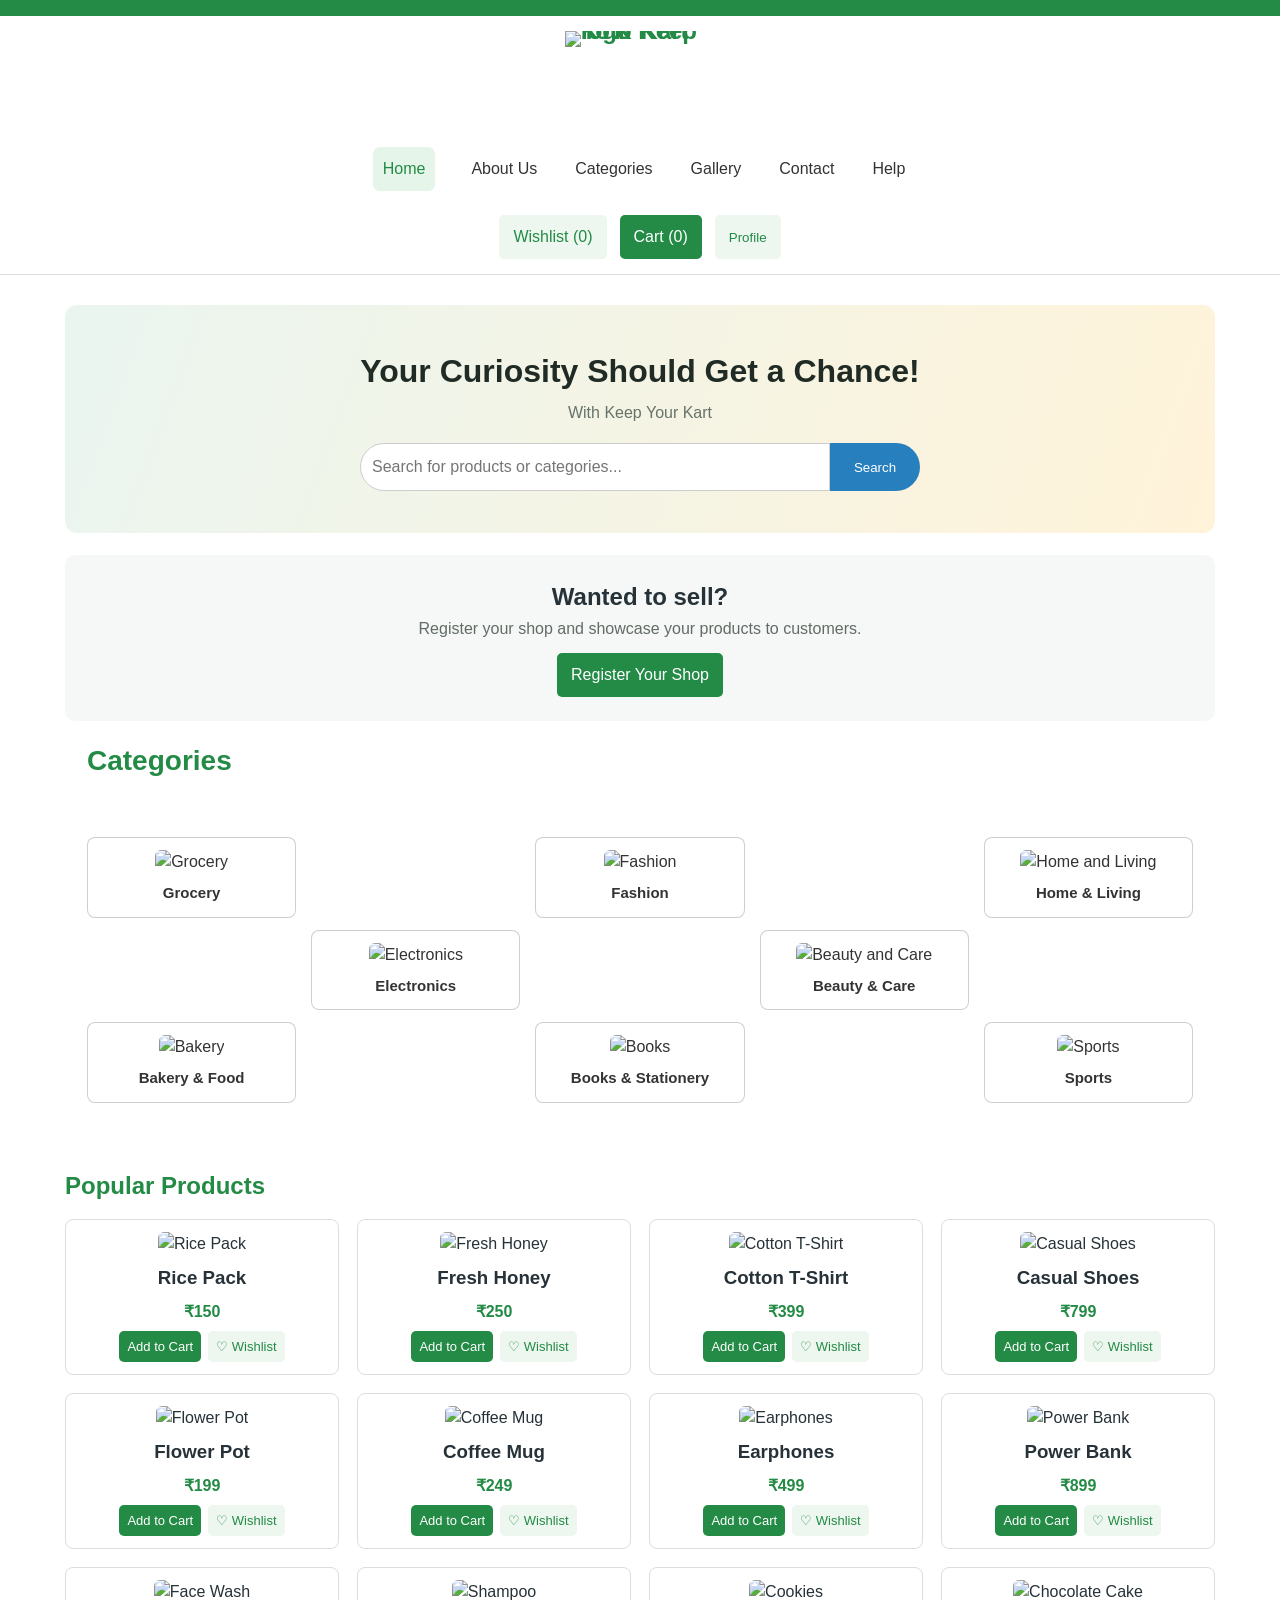
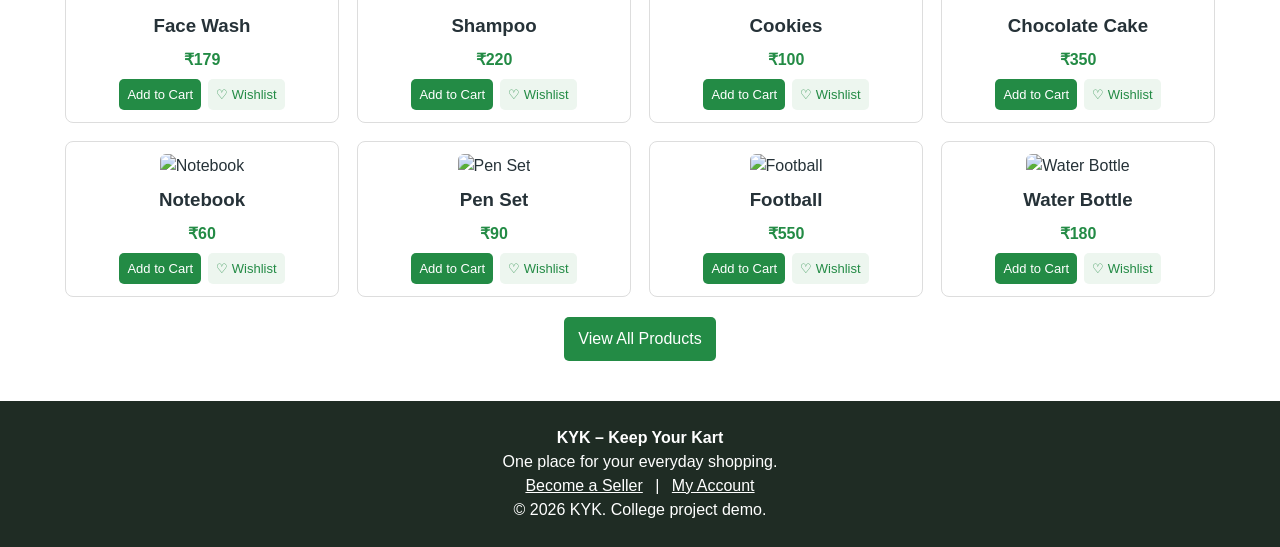
==== index.html @ 3c67bc0e "Add files via upload" ====
<!DOCTYPE html>
<html lang="en">

<head>
    <meta charset="UTF-8">
    <meta name="viewport" content="width=device-width, initial-scale=1.0">
    <title>Home | KYK</title>
    <link rel="stylesheet" href="style.css">
</head>

<body>
    <div class="topbar"></div>
    <header><a class="logo" href="index.html" aria-label="KYK Home"><img src="images/kyk-logo.jpg"
                alt="KYK Keep Your Kart logo"></a>
        <nav><a href="index.html">Home</a><a href="about.html">About Us</a><a href="categories.html">Categories</a><a
                href="gallery.html">Gallery</a><a href="contact.html">Contact</a><a href="help.html">Help</a></nav>
        <div class="header-buttons"><a class="btn light-btn" href="wishlist.html">Wishlist (<span
                    id="wish-count">0</span>)</a><a class="btn" href="cart.html">Cart (<span
                    id="cart-count">0</span>)</a><button class="light-btn" type="button"
                onclick="openProfile()">Profile</button></div>
    </header>
    <main class="container">
        <section class="home-search">
            <h1>Your Curiosity Should Get a Chance!</h1>
            <p>With Keep Your Kart</p>
            <div class="home-search-row"><input id="home-search" type="text"
                    placeholder="Search for products or categories..."><button
                    onclick="searchFromHome()">Search</button></div>
        </section>
        <section class="seller-strip">
            <h2>Wanted to sell?</h2>
            <p>Register your shop and showcase your products to customers.</p><a class="btn" href="seller.html">Register
                Your Shop</a>
        </section>
        <section class="category-background">
            <h2 class="section-title">Categories</h2>
            <div class="category-grid">
                <a class="category-card" href="products.html?category=Grocery"><img
                        src="https://images.unsplash.com/photo-1542838132-92c53300491e?w=500" alt="Grocery">
                    <h3>Grocery</h3>
                </a>
                <a class="category-card" href="products.html?category=Fashion"><img
                        src="https://images.unsplash.com/photo-1483985988355-763728e1935b?w=500" alt="Fashion">
                    <h3>Fashion</h3>
                </a>
                <a class="category-card" href="products.html?category=Home%20%26%20Living"><img
                        src="https://images.unsplash.com/photo-1616486338812-3dadae4b4ace?w=500" alt="Home and Living">
                    <h3>Home &amp; Living</h3>
                </a>
                <a class="category-card" href="products.html?category=Electronics"><img
                        src="https://images.unsplash.com/photo-1498049794561-7780e7231661?w=500" alt="Electronics">
                    <h3>Electronics</h3>
                </a>
                <a class="category-card" href="products.html?category=Beauty%20%26%20Care"><img
                        src="https://images.unsplash.com/photo-1608248543803-ba4f8c70ae0b?w=500" alt="Beauty and Care">
                    <h3>Beauty &amp; Care</h3>
                </a>
                <a class="category-card" href="products.html?category=Bakery%20%26%20Food"><img
                        src="https://images.unsplash.com/photo-1509440159596-0249088772ff?w=500" alt="Bakery">
                    <h3>Bakery &amp; Food</h3>
                </a>
                <a class="category-card" href="products.html?category=Books%20%26%20Stationery"><img
                        src="https://images.unsplash.com/photo-1507842217343-583bb7270b66?w=500" alt="Books">
                    <h3>Books &amp; Stationery</h3>
                </a>
                <a class="category-card" href="products.html?category=Sports"><img
                        src="https://images.unsplash.com/photo-1460039230329-eb070fc6c77c?w=500" alt="Sports">
                    <h3>Sports</h3>
                </a>
            </div>
        </section>
        <h2 class="section-title">Popular Products</h2>
        <div id="product-list" class="product-grid"></div>
        <p class="centered" style="margin-top:20px"><a class="btn" href="products.html">View All Products</a></p>
    </main>
    <footer><b>KYK – Keep Your Kart</b>
        <p>One place for your everyday shopping.</p>
        <p><a href="seller.html">Become a Seller</a> | <a href="account.html">My Account</a></p>
        <p>© 2026 KYK. College project demo.</p>
    </footer>
    <div id="profile-modal" class="modal-overlay" onclick="closeProfileOutside(event)">
        <div class="profile-modal">
            <button class="modal-close" type="button" onclick="closeProfile()">×</button>
            <h2>Update Your Profile</h2>
            <form id="profile-form" onsubmit="saveProfile(event)">
                <label>Full Name</label><input id="profile-name" required placeholder="Enter full name">
                <label>Phone Number</label><input id="profile-phone" type="tel" pattern="[0-9]{10}"
                    placeholder="10 digit number">
                <label>Email</label><input id="profile-email" type="email" placeholder="Enter email address">
                <label>Address</label><input id="profile-address" placeholder="Enter address">
                <label>Pincode</label><input id="profile-pincode" inputmode="numeric" placeholder="Enter pincode">
                <label>District</label><input id="profile-district" placeholder="Enter district">
                <button type="submit">Save Profile</button>
            </form>
        </div>
    </div>
    <script src="script.js"></script>
</body>

</html>
---- style.css ----
*{box-sizing:border-box;margin:0;padding:0}body{font-family:Arial,sans-serif;color:#263238;line-height:1.5}
.topbar{background:#238b45;color:white;text-align:center;padding:8px;font-size:14px}
header{padding:15px 5%;display:flex;justify-content:space-between;align-items:center;gap:15px;flex-wrap:wrap;border-bottom:1px solid #ddd}
.logo{font-size:24px;font-weight:bold;color:#238b45;text-decoration:none}.logo span{color:#333}
nav,.header-buttons{display:flex;gap:13px;flex-wrap:wrap}nav a{text-decoration:none;color:#333}nav a:hover{color:#238b45}
button,.btn{background:#238b45;color:white;border:0;border-radius:5px;padding:10px 14px;cursor:pointer;text-decoration:none;display:inline-block}
.light-btn{background:#edf6ef;color:#238b45}.container{width:90%;max-width:1150px;margin:30px auto}
.hero{min-height:300px;padding:50px;display:flex;align-items:center;color:white;border-radius:9px;background:linear-gradient(90deg,#0009,#0002),url('https://images.unsplash.com/photo-1542838132-92c53300491e?w=1400') center/cover}
.hero h1{font-size:38px;margin-bottom:12px}.hero p{max-width:500px;margin-bottom:18px}
.page-title{text-align:center;color:#238b45;margin:20px 0 8px}.subtitle{text-align:center;color:#666;margin-bottom:25px}
.section-title{color:#238b45;margin:30px 0 15px}
.category-grid{display:grid;grid-template-columns:repeat(5,1fr);gap:20px 15px;align-items:start}
.category-card{text-decoration:none;color:#333;text-align:center;padding:12px;border:1px solid #ddd;border-radius:8px}
.category-card img{width:100%;height:105px;object-fit:cover;border-radius:6px}
.category-card h3{font-size:15px;margin-top:8px}
.category-card:nth-child(1){grid-column:1;grid-row:1}.category-card:nth-child(2){grid-column:3;grid-row:1}.category-card:nth-child(3){grid-column:5;grid-row:1}
.category-card:nth-child(4){grid-column:2;grid-row:2;margin-top:-8px}.category-card:nth-child(5){grid-column:4;grid-row:2;margin-top:-8px}
.category-card:nth-child(6){grid-column:1;grid-row:3;margin-top:-8px}.category-card:nth-child(7){grid-column:3;grid-row:3;margin-top:-8px}.category-card:nth-child(8){grid-column:5;grid-row:3;margin-top:-8px}
.product-grid{display:grid;grid-template-columns:repeat(4,1fr);gap:18px}.product-card{border:1px solid #ddd;border-radius:8px;padding:12px;text-align:center}
.product-card img{width:100%;height:155px;object-fit:cover;border-radius:6px}.product-card h3{margin:8px 0}.price{color:#238b45;font-weight:bold;margin:7px}
.product-actions{display:flex;gap:7px;justify-content:center;flex-wrap:wrap}.product-actions button{font-size:13px;padding:8px}
.search-row{text-align:center;margin:20px}.search-row input{max-width:350px}
input,textarea,select{width:100%;padding:11px;border:1px solid #ccc;border-radius:5px;font:inherit}
.form-box{max-width:600px;margin:20px auto;padding:22px;border:1px solid #ddd;border-radius:8px}
.form-box label{display:block;margin:12px 0 5px}.form-box button{margin-top:15px}
.info-box{background:#f2f8f3;padding:18px;border-left:4px solid #238b45;margin:15px 0}
.list-row{display:flex;justify-content:space-between;align-items:center;gap:12px;padding:12px;border-bottom:1px solid #ddd}
.list-left{display:flex;align-items:center;gap:12px}.list-row img{width:75px;height:65px;object-fit:cover;border-radius:5px}
.gallery-grid{display:grid;grid-template-columns:repeat(3,1fr);gap:15px}.gallery-grid img{width:100%;height:210px;object-fit:cover;border-radius:8px}
footer{background:#1f2c24;color:white;text-align:center;padding:25px;margin-top:40px}footer a{color:white;margin:0 8px}
@media(max-width:800px){header{justify-content:center}nav{justify-content:center}.product-grid{grid-template-columns:repeat(2,1fr)}.category-grid{grid-template-columns:repeat(2,1fr)}.category-card:nth-child(n){grid-column:auto;grid-row:auto;margin-top:0}.hero{padding:28px}.hero h1{font-size:29px}}
@media(max-width:480px){.product-grid,.gallery-grid{grid-template-columns:1fr}}

/* Extra styles for clickable homepage and profile popup */
button, a, input { cursor: pointer; }
input, textarea { cursor: text; }
.home-search { text-align:center; padding:42px 20px; border-radius:12px; background:linear-gradient(110deg,#eaf5f0,#fff3d9); margin:18px 0 22px; }
.home-search h1 { font-size:32px; margin-bottom:6px; color:#202b25; }
.home-search p { color:#65736a; margin-bottom:18px; }
.home-search-row { display:flex; max-width:560px; margin:auto; gap:0; }
.home-search-row input { border-radius:24px 0 0 24px; background:#fff; }
.home-search-row button { border-radius:0 24px 24px 0; min-width:90px; background:#287fbd; }
.seller-strip { text-align:center; padding:24px 12px; background:#f5f8f6; border-radius:10px; margin:18px 0 28px; }
.seller-strip h2 { margin-bottom:2px; }
.seller-strip p { margin-bottom:12px; color:#626b65; }
.centered { text-align:center; }
.modal-overlay { display:none; position:fixed; inset:0; background:rgba(0,0,0,.48); z-index:9999; align-items:center; justify-content:center; padding:15px; }
.modal-overlay.show { display:flex; }
.profile-modal { background:white; width:min(620px,100%); max-height:88vh; overflow-y:auto; border-radius:14px; padding:26px; position:relative; box-shadow:0 12px 40px #0003; }
.profile-modal h2 { margin-bottom:18px; color:#263238; }
.profile-modal label { display:block; margin:12px 0 5px; font-weight:500; }
.profile-modal input { display:block; width:100%; }
.modal-close { position:absolute; right:12px; top:10px; background:#eee; color:#333; border-radius:50%; font-size:22px; padding:2px 10px; }
.profile-modal button[type=submit] { margin-top:18px; }
@media(max-width:600px) { .home-search h1{font-size:25px}.home-search-row{flex-direction:column;gap:8px}.home-search-row input,.home-search-row button{border-radius:6px;width:100%}.profile-modal{padding:20px} }

/* KYK brand logo at the top centre */
header { flex-direction: column; justify-content: center; gap: 10px; }
header .logo { display: block; line-height: 0; margin: 0 auto; }
header .logo img { display: block; width: 150px; height: 92px; object-fit: contain; }
header nav { justify-content: center; }
header .header-buttons { justify-content: center; }
/* Uploaded hand-drawn doodle image behind the category cards */
.category-background {
  background-image: url("images/category-doodle-background.jpg");
  background-position: center;
  background-size: cover;
  background-repeat: no-repeat;
  padding: 28px 22px 35px;
  border-radius: 12px;
  margin: 24px 0;
}
.category-background .category-card {
  background: rgba(255,255,255,.91);
  border: 1px solid rgba(40,40,40,.22);
}
.category-background .section-title,
.category-background .page-title,
.category-background .subtitle {
  text-shadow: 0 1px 3px white;
}
@media(max-width:600px) {
  header .logo img { width: 125px; height: 78px; }
  .category-background { padding: 18px 12px 25px; }
}


/* FINAL FIX: spread the main menu links across the header */
header nav {
    width: 100% !important;
    max-width: 1050px;
    display: flex !important;
    flex-direction: row !important;
    justify-content: space-evenly !important;
    align-items: center !important;
    flex-wrap: wrap !important;
    gap: 18px 42px !important;
    margin: 8px auto 4px !important;
    padding: 8px 18px !important;
}

header nav a {
    display: inline-flex !important;
    align-items: center;
    justify-content: center;
    padding: 11px 17px !important;
    margin: 0 !important;
    border-radius: 8px !important;
    white-space: nowrap;
    text-decoration: none;
    transition: background-color .2s ease, color .2s ease;
}

header nav a:hover,
header nav a:focus,
header nav a:focus-visible {
    background: #e4f5e8 !important;
    color: #238b45 !important;
    outline: none;
}

header nav a:active {
    background: #ccebd4 !important;
    color: #176c34 !important;
}

header nav a.active {
    background: #e4f5e8 !important;
    color: #238b45 !important;
}

@media (max-width: 700px) {
    header nav {
        gap: 8px 14px !important;
        padding: 6px 4px !important;
    }
    header nav a {
        padding: 9px 11px !important;
    }
}


/* Navigation spacing matched to the reference screenshot */
header {
    display: flex;
    align-items: center;
    justify-content: space-between;
    flex-wrap: nowrap;
    gap: 24px;
}

header nav {
    width: auto !important;
    max-width: none !important;
    flex: 0 1 auto !important;
    display: flex !important;
    flex-direction: row !important;
    justify-content: center !important;
    align-items: center !important;
    flex-wrap: nowrap !important;
    gap: 34px !important;
    margin: 0 26px !important;
    padding: 0 !important;
}

header nav a {
    padding: 10px 2px !important;
    margin: 0 !important;
    border-radius: 7px !important;
    white-space: nowrap;
    transition: background-color .2s ease, color .2s ease;
}

header nav a:hover,
header nav a:focus-visible {
    background-color: #e5f5e9 !important;
    color: #238b45 !important;
    outline: none;
    padding-left: 10px !important;
    padding-right: 10px !important;
}

header nav a:active,
header nav a.active {
    background-color: #e5f5e9 !important;
    color: #238b45 !important;
    padding-left: 10px !important;
    padding-right: 10px !important;
}

@media (max-width: 1050px) {
    header {
        flex-wrap: wrap;
        justify-content: center;
    }
    header nav {
        flex-wrap: wrap !important;
        gap: 22px !important;
        margin: 5px 0 !important;
    }
}
@media (max-width: 600px) {
    header nav {
        gap: 12px !important;
    }
}


/* Categories title: top-left, sitting over the doodle background */
.category-background {
    position: relative;
    padding: 24px 22px 35px;
}

.category-background > .section-title {
    display: block;
    width: 100%;
    text-align: left !important;
    margin: 0 0 22px 0 !important;
    padding: 0 8px;
    color: #238b45;
    font-size: 28px;
    font-weight: 700;
    text-shadow: 0 1px 3px rgba(255,255,255,.95);
}

@media (max-width: 600px) {
    .category-background > .section-title {
        font-size: 24px;
        margin-bottom: 16px !important;
        padding-left: 3px;
    }
}


/* Place Categories heading in the blank top-left area marked in the reference */
.category-background {
    position: relative;
    margin-top: 88px !important;
    padding-top: 28px !important;
}

.category-background > .section-title {
    position: absolute;
    top: -66px;
    left: 22px;
    width: auto;
    margin: 0 !important;
    padding: 0 !important;
    text-align: left !important;
    z-index: 2;
    color: #238b45;
    font-size: 28px;
    line-height: 1.25;
    text-shadow: 0 1px 3px rgba(255,255,255,.95);
}

@media (max-width: 600px) {
    .category-background {
        margin-top: 72px !important;
        padding-top: 18px !important;
    }
    .category-background > .section-title {
        top: -54px;
        left: 12px;
        font-size: 24px;
    }
}
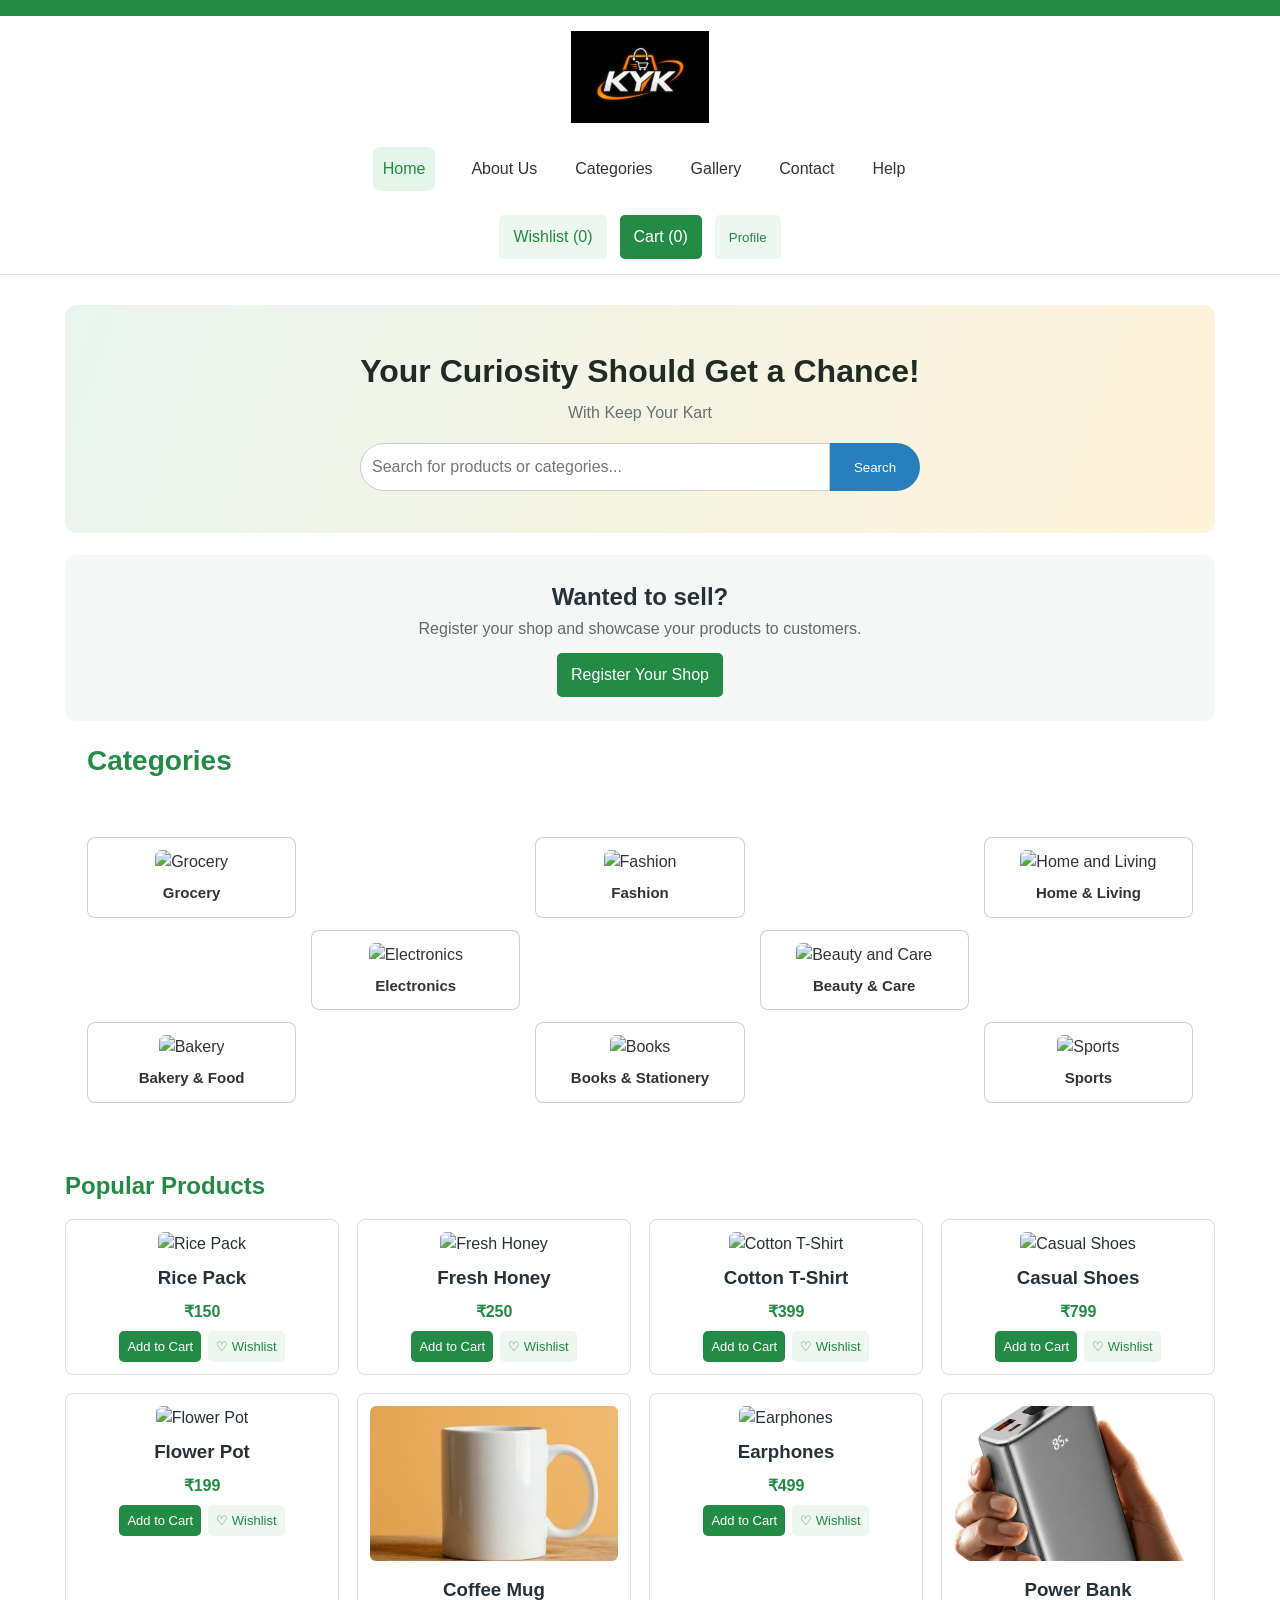
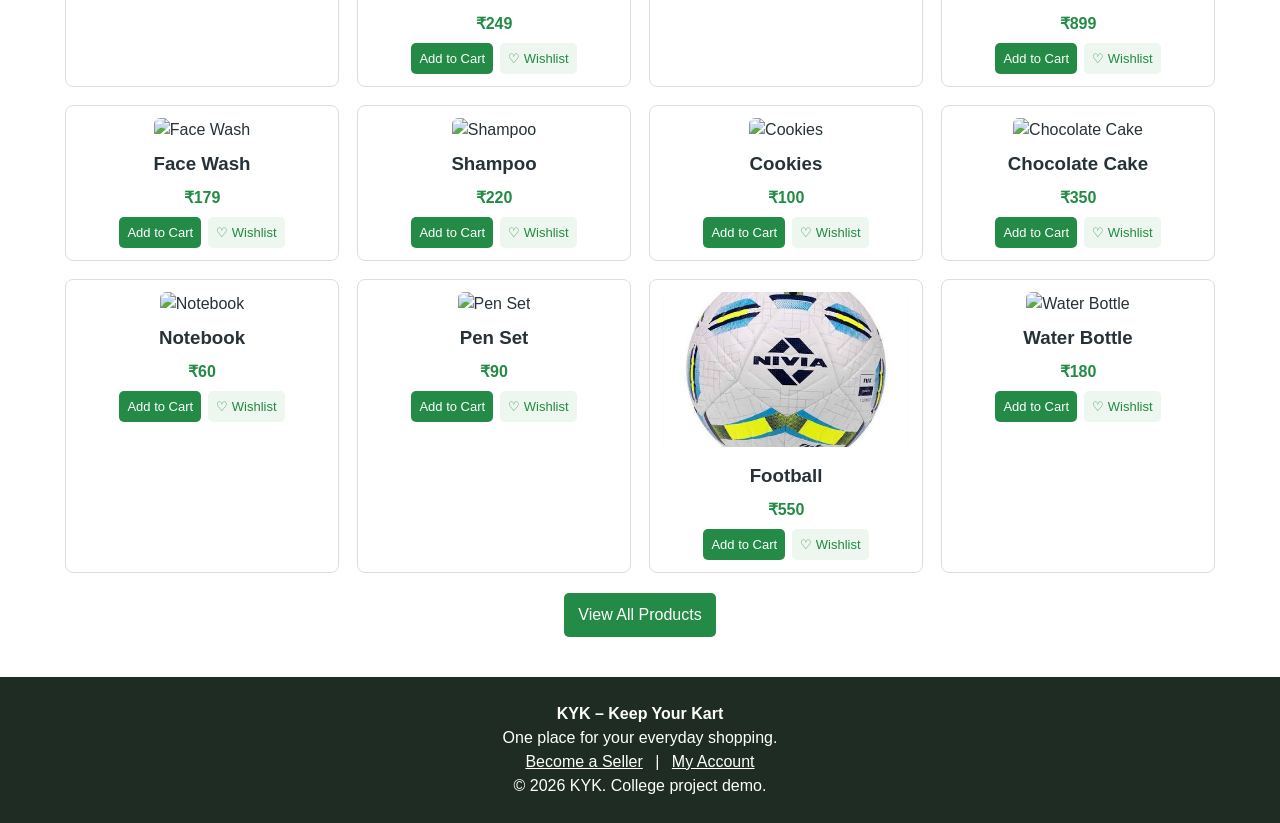
==== commit e215ba79: "Update logo image source in index.html" ====
--- a/index.html
+++ b/index.html
@@ -10,7 +10,7 @@
 
 <body>
     <div class="topbar"></div>
-    <header><a class="logo" href="index.html" aria-label="KYK Home"><img src="images/kyk-logo.jpg"
+    <header><a class="logo" href="index.html" aria-label="KYK Home"><img src="kyk-logo.jpg"
                 alt="KYK Keep Your Kart logo"></a>
         <nav><a href="index.html">Home</a><a href="about.html">About Us</a><a href="categories.html">Categories</a><a
                 href="gallery.html">Gallery</a><a href="contact.html">Contact</a><a href="help.html">Help</a></nav>
@@ -97,4 +97,4 @@
     <script src="script.js"></script>
 </body>
 
-</html>+</html>
